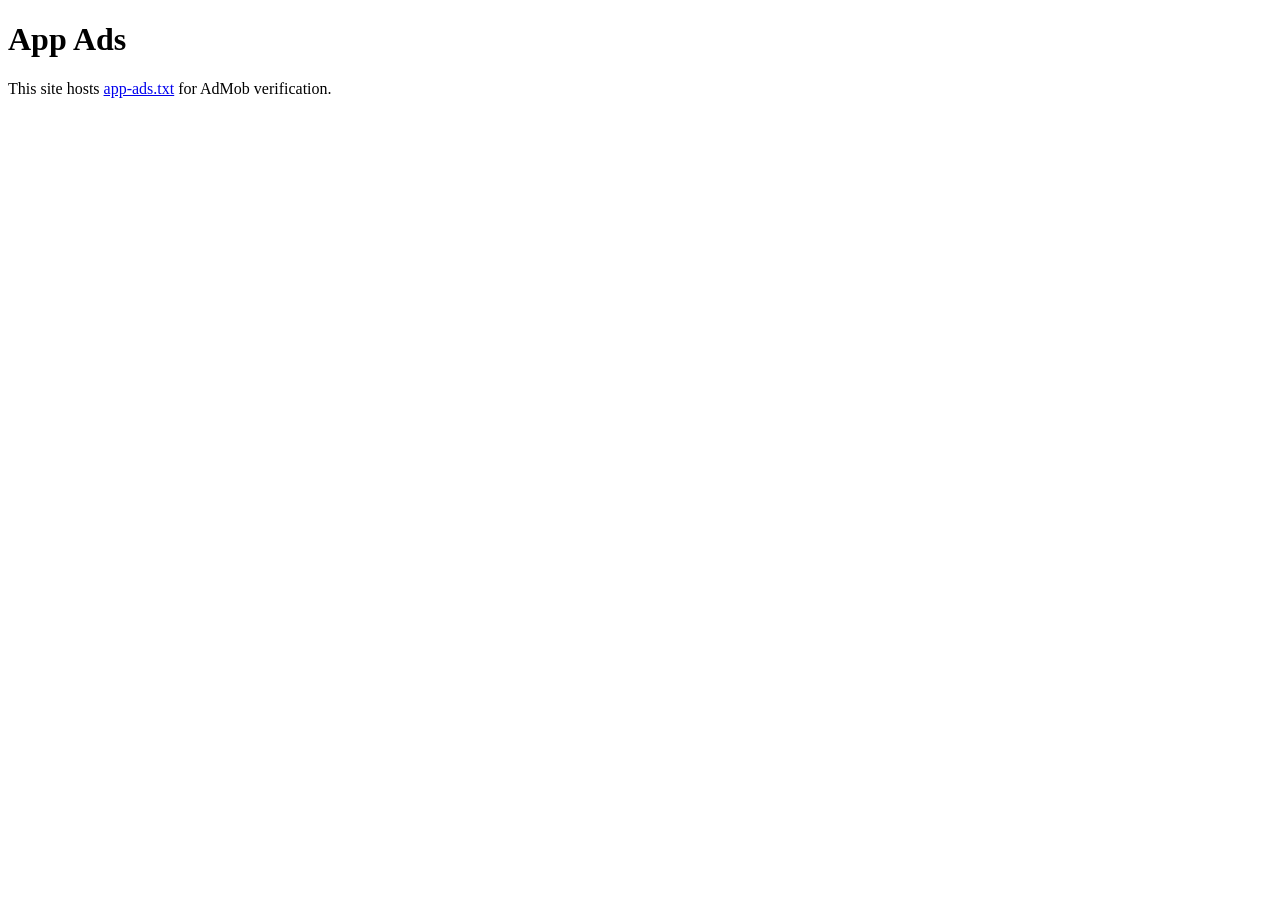
==== index.html @ 64ce890c "Add files via upload" ====
<!doctype html>
<html lang="ru">
  <head>
    <meta charset="utf-8">
    <meta name="viewport" content="width=device-width, initial-scale=1">
    <title>App Ads</title>
  </head>
  <body>
    <main>
      <h1>App Ads</h1>
      <p>This site hosts <a href="/app-ads.txt">app-ads.txt</a> for AdMob verification.</p>
    </main>
  </body>
</html>
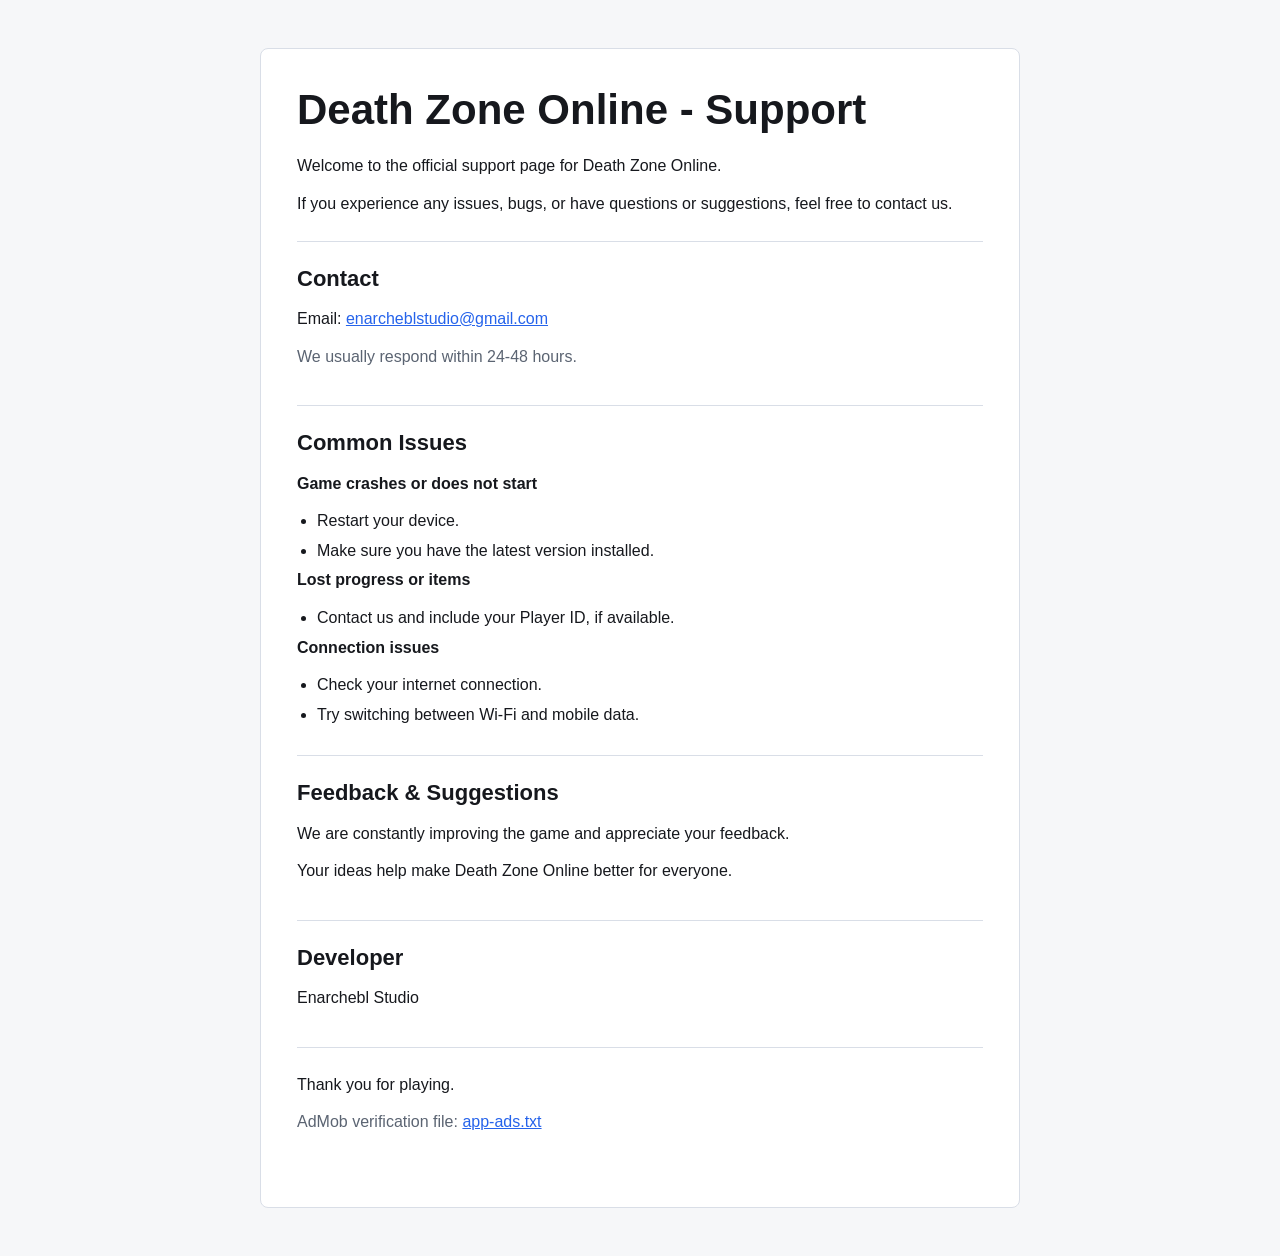
==== commit 1229aeb5: "Add files via upload" ====
--- a/index.html
+++ b/index.html
@@ -3,12 +3,143 @@
   <head>
     <meta charset="utf-8">
     <meta name="viewport" content="width=device-width, initial-scale=1">
-    <title>App Ads</title>
+    <title>Death Zone Online - Support</title>
+    <style>
+      :root {
+        color-scheme: light dark;
+        --bg: #f6f7f9;
+        --text: #16181d;
+        --muted: #5b6472;
+        --line: #d9dee7;
+        --panel: #ffffff;
+        --accent: #2563eb;
+      }
+
+      @media (prefers-color-scheme: dark) {
+        :root {
+          --bg: #0d1117;
+          --text: #f0f3f8;
+          --muted: #a8b3c2;
+          --line: #303844;
+          --panel: #151b23;
+          --accent: #58a6ff;
+        }
+      }
+
+      * {
+        box-sizing: border-box;
+      }
+
+      body {
+        margin: 0;
+        background: var(--bg);
+        color: var(--text);
+        font-family: -apple-system, BlinkMacSystemFont, "Segoe UI", sans-serif;
+        line-height: 1.6;
+      }
+
+      main {
+        width: min(760px, calc(100% - 32px));
+        margin: 48px auto;
+        padding: 36px;
+        background: var(--panel);
+        border: 1px solid var(--line);
+        border-radius: 8px;
+      }
+
+      h1,
+      h2 {
+        line-height: 1.2;
+      }
+
+      h1 {
+        margin: 0 0 18px;
+        font-size: clamp(28px, 5vw, 42px);
+      }
+
+      h2 {
+        margin: 0 0 14px;
+        font-size: 22px;
+      }
+
+      p {
+        margin: 0 0 12px;
+      }
+
+      ul {
+        margin: 0;
+        padding-left: 20px;
+      }
+
+      li {
+        margin: 4px 0;
+      }
+
+      section {
+        padding: 24px 0;
+        border-top: 1px solid var(--line);
+      }
+
+      section:first-of-type {
+        margin-top: 24px;
+      }
+
+      a {
+        color: var(--accent);
+      }
+
+      .muted {
+        color: var(--muted);
+      }
+    </style>
   </head>
   <body>
     <main>
-      <h1>App Ads</h1>
-      <p>This site hosts <a href="/app-ads.txt">app-ads.txt</a> for AdMob verification.</p>
+      <h1>Death Zone Online - Support</h1>
+      <p>Welcome to the official support page for Death Zone Online.</p>
+      <p>If you experience any issues, bugs, or have questions or suggestions, feel free to contact us.</p>
+
+      <section>
+        <h2>Contact</h2>
+        <p>Email: <a href="mailto:enarcheblstudio@gmail.com">enarcheblstudio@gmail.com</a></p>
+        <p class="muted">We usually respond within 24-48 hours.</p>
+      </section>
+
+      <section>
+        <h2>Common Issues</h2>
+        <p><strong>Game crashes or does not start</strong></p>
+        <ul>
+          <li>Restart your device.</li>
+          <li>Make sure you have the latest version installed.</li>
+        </ul>
+
+        <p><strong>Lost progress or items</strong></p>
+        <ul>
+          <li>Contact us and include your Player ID, if available.</li>
+        </ul>
+
+        <p><strong>Connection issues</strong></p>
+        <ul>
+          <li>Check your internet connection.</li>
+          <li>Try switching between Wi-Fi and mobile data.</li>
+        </ul>
+      </section>
+
+      <section>
+        <h2>Feedback & Suggestions</h2>
+        <p>We are constantly improving the game and appreciate your feedback.</p>
+        <p>Your ideas help make Death Zone Online better for everyone.</p>
+      </section>
+
+      <section>
+        <h2>Developer</h2>
+        <p>Enarchebl Studio</p>
+      </section>
+
+      <section>
+        <p>Thank you for playing.</p>
+        <p class="muted">AdMob verification file: <a href="/app-ads.txt">app-ads.txt</a></p>
+      </section>
     </main>
   </body>
 </html>
